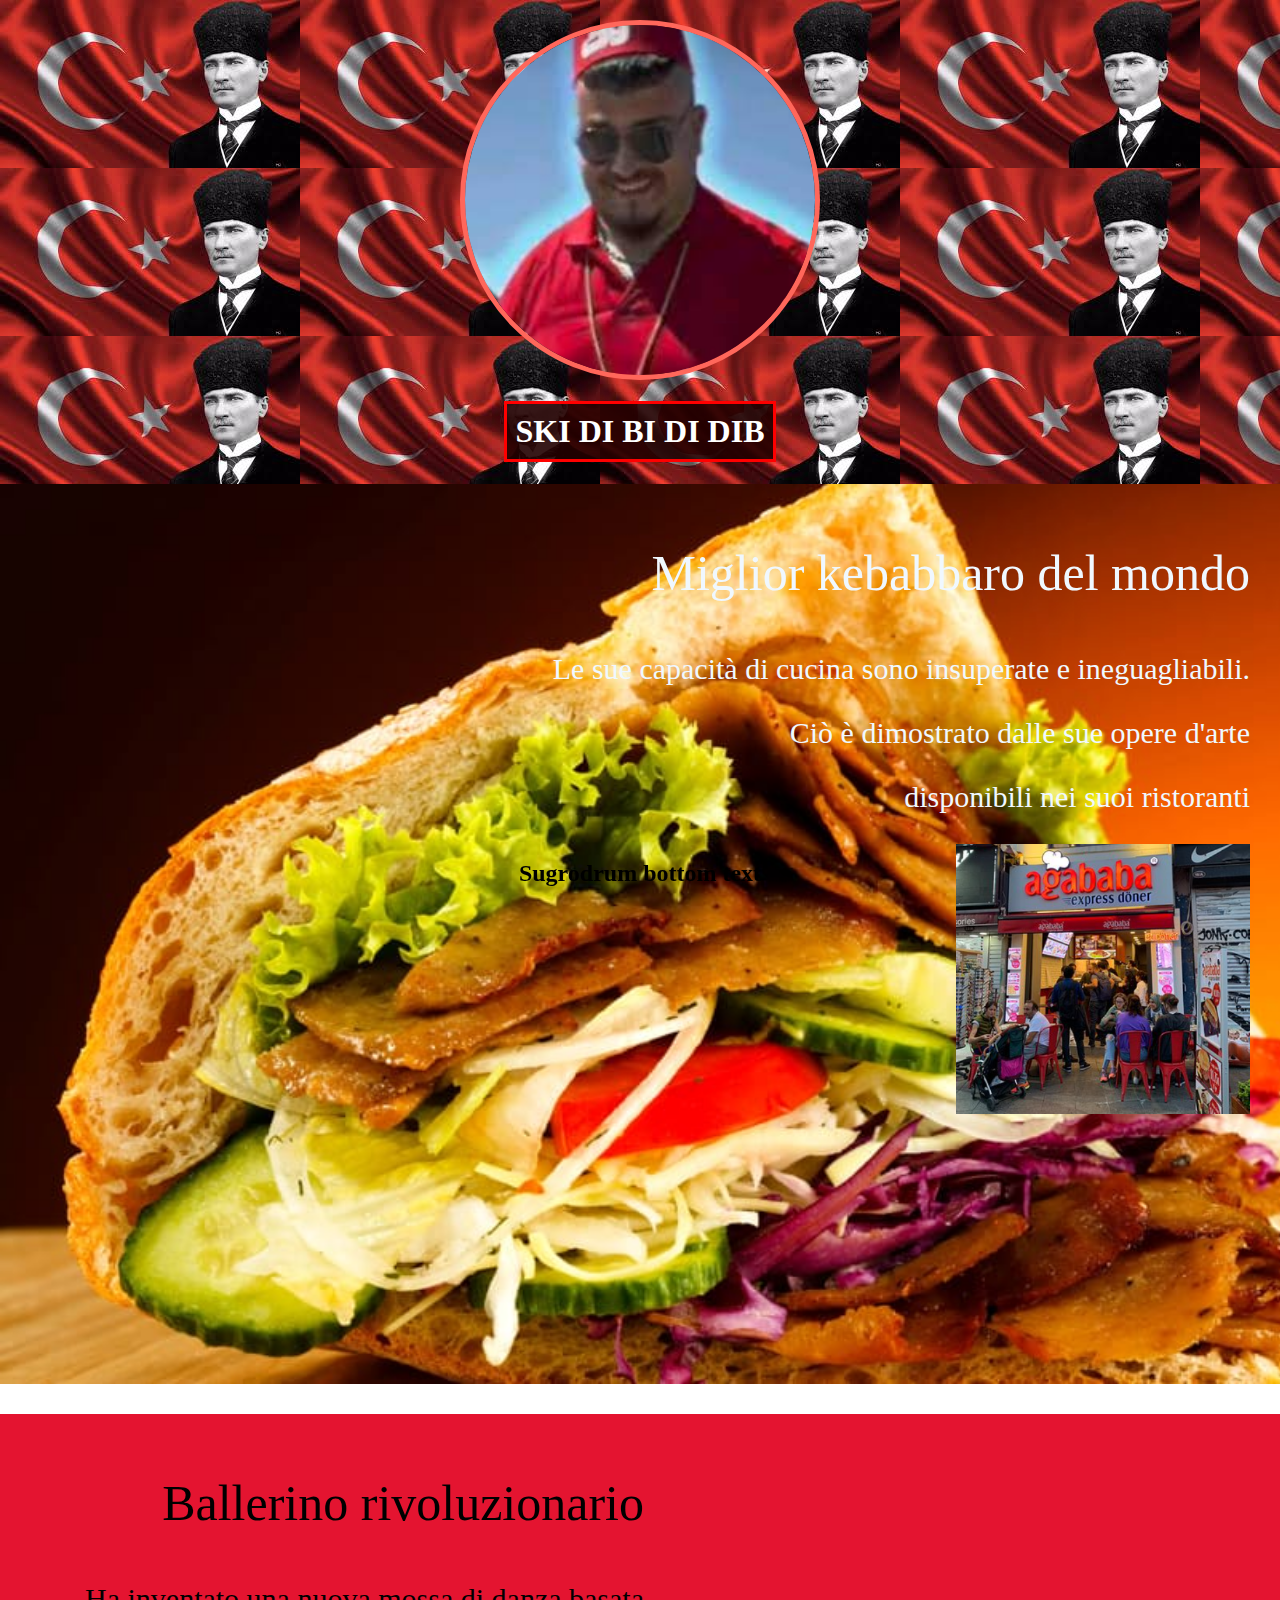
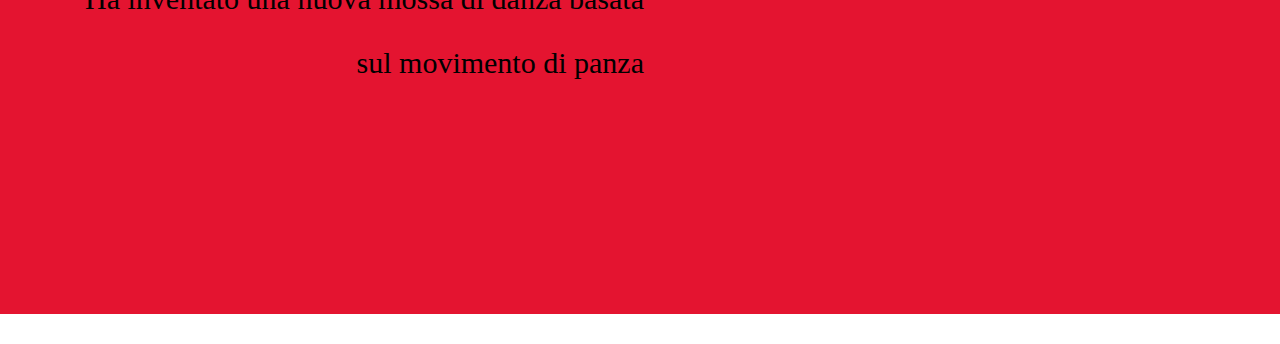
==== index.html @ 10715b48 "dioooo" ====
<!DOCTYPE html>
<html>
    <head>
            <title>SKI DI BI DI DIB DOB DOB YES YES</title>
            <link 
                rel ="stylesheet" 
                href ="style.css"
            />
    </head>
    <body>
        <div id="ex">
            <div class="image-box">
                <a href="https://www.youtube.com/watch?v=7Qxa19ODUIQ">
                    <img class="bordoimg rounded"
                        src="images/skibi.jpg" width="350" >
                </a>
            </div>
            
            <div class="nome">
                <h1 class="box_nome">SKI DI BI DI DIB</h1>
            </div>

        <div class="motivo1">    
            <div class="text1">
                <p>Miglior kebabbaro del mondo</p>
            </div>
            <div class="text2">
                <p>Le sue capacità di cucina sono insuperate e ineguagliabili.</p>
                <p>Ciò è dimostrato dalle sue opere d'arte</p>
                <p>disponibili nei suoi ristoranti</p>
            </div>
            <div class="agababa">
                <img src="images/agababa.png"/>
            </div>
        </div>    
          
        <div class="motivo2 mt">
            <div class="ski">
                <video autoplay muted loop id="skibidibop">
                    <source src="images/videoplayback (1).mp4">
                </video>
            </div>
        <div class="motivo2DX">
            <div class="text3">
                <p>Ballerino rivoluzionario</p>
            </div>
            <div class="text4">
                <p>Ha inventato una nuova mossa di danza basata</p>
                <p>sul movimento di panza</p>
            </div>
        </div>
        </div>

        <div class="motivo3">
            <div class="text4">
                <p></p>
            </div>
        </div>

            <div id="footer">
                <h2>Sugrodrum bottom text</h2>
            </div>
            
        </div>
    </body>


</html>
---- style.css ----
.rounded {
    border-radius: 50%;
    width: 350px;
    height: 350px;
}

.image-box {
    display: flex;
    justify-content: center;
    padding-top: 20px;
}

.bordoimg {
    display: block;
    margin: auto;
    border-radius: 100%;
    border: 5px solid #ff675b
}


.nome {
    display: flex;
    justify-content: center;
    color: rgb(255, 255, 255);
}

.box_nome {
        border-width:3px;
        border-style:solid;
        border-color:#ff0000;
        background-color: rgba(34, 0, 0, 0.9);
        padding: 9px;
}



.text1 {
    left: 55px;
    font-size: 50px;
    text-align: right;
    padding-right: 30px;
    padding-top: 10px;
    color: aliceblue;
}

.text2 {
    left: 55px;
    font-size: 30px;
    text-align: right;
    padding-right: 30px;
    color: aliceblue;
}

.text3 {
    left: 55px;
    font-size: 50px;
    text-align: right;
    padding-right: 30px;
    padding-top: 10px;
    color: black;
}

.text4 {
    left: 55px;
    font-size: 30px;
    text-align: right;
    padding-right: 30px;
    color: black;
}


.motivo1 {
    background: url(images/kebab1-2-3.jpg);
    background-size: cover;
    min-height: 500px;
    height: 100vh;
    padding-left: 30px;
 }

 .motivo2 {
    background-size: cover;
    min-height: 500px;
<<<<<<< HEAD
    height: 100vh;
    background-color: azure;
=======
    height: 80vh;
    background-color: rgb(228, 20, 48);
    position: relative;
    display: flex;
>>>>>>> d4effea (finito)
 }

 #skibidibop {
    position: absolute;
    top: 15px;
    left: 15px;
    object-fit: contain;
 }

.ski {
    padding: 15px;
    padding-right: 70px;
}

 body {
    margin: 0px;
 }

 #ex {
    background: url(images/bandiera.jpg);
    background-attachment: fixed;
 }


 #footer {
    position: fixed;
    bottom: 0;
    width: 100%;
    height: 60px;
    text-align: center;

 }

 .agababa {
    display: flex;
    justify-content: right;
    margin-right: 30px;
 }

 .agababa img {
    height: 270px;
 }

.mt {
    margin-top: 30px;
}
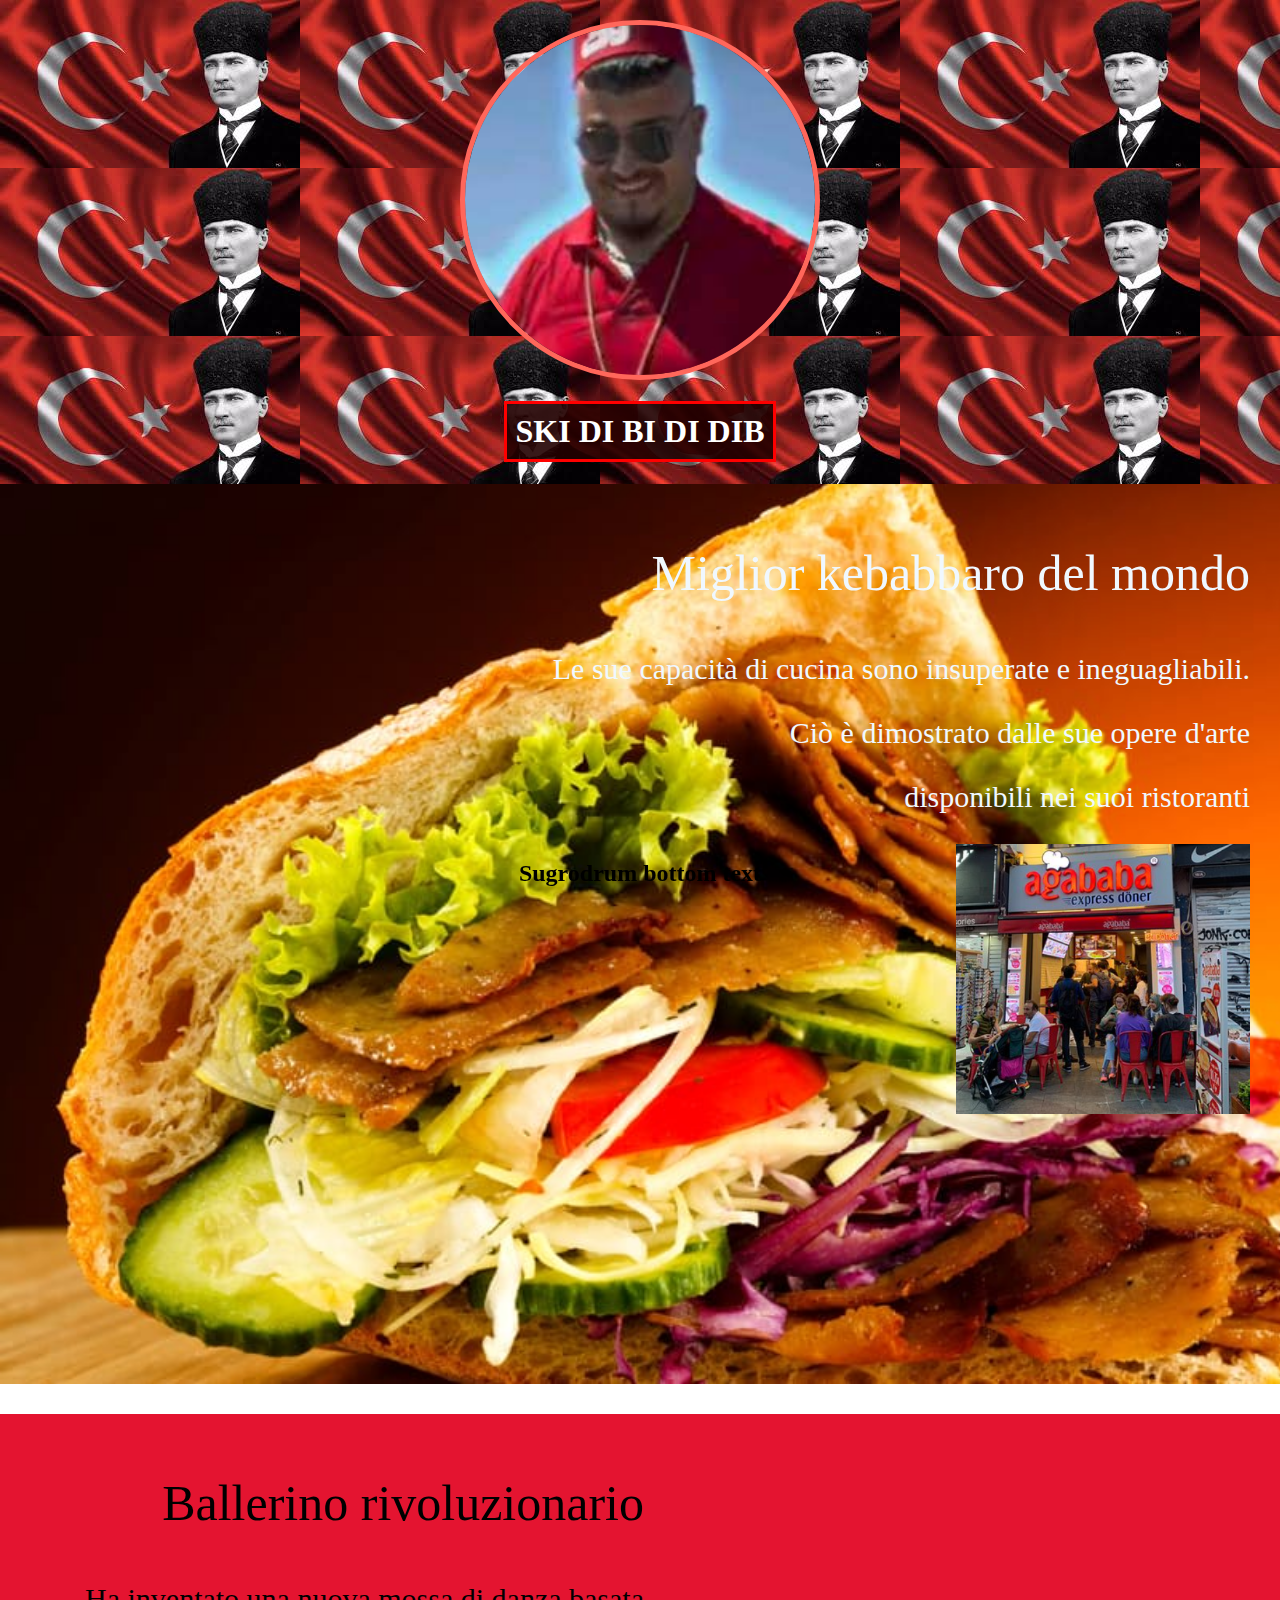
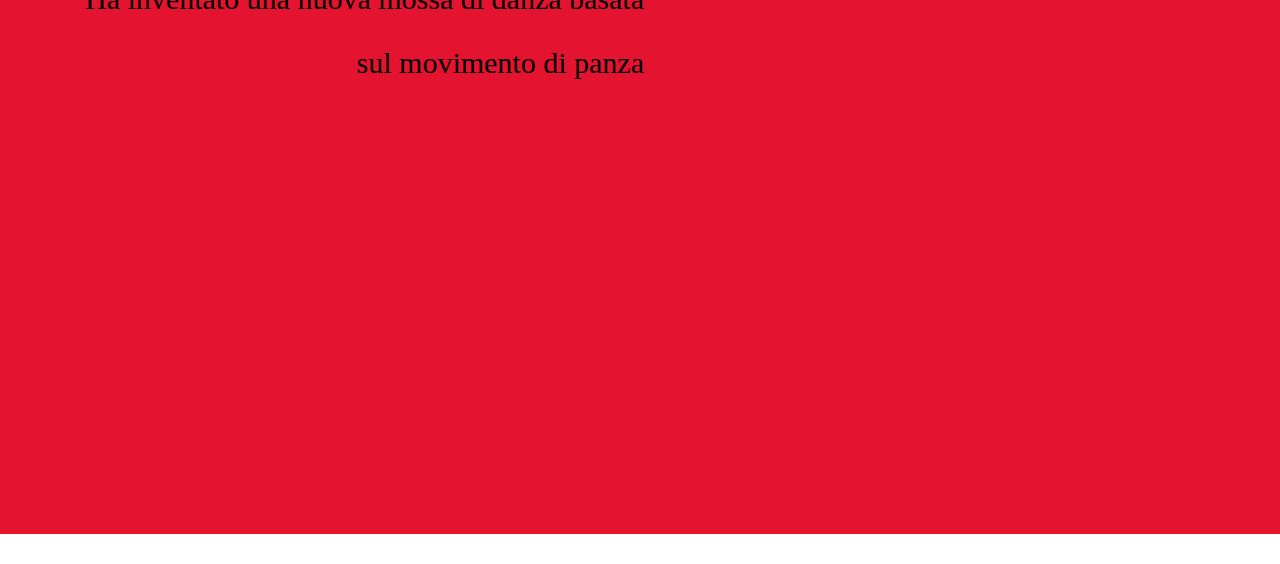
==== commit fdb894c9: "quasi finito" ====
--- a/index.html
+++ b/index.html
@@ -36,7 +36,7 @@
           
         <div class="motivo2 mt">
             <div class="ski">
-                <video autoplay muted loop id="skibidibop">
+                <video autoplay muted loop id="skibidibop" width="850px">
                     <source src="images/videoplayback (1).mp4">
                 </video>
             </div>
--- a/style.css
+++ b/style.css
@@ -80,16 +80,17 @@
  .motivo2 {
     background-size: cover;
     min-height: 500px;
-<<<<<<< HEAD
-    height: 100vh;
-    background-color: azure;
-=======
     height: 80vh;
     background-color: rgb(228, 20, 48);
     position: relative;
     display: flex;
->>>>>>> d4effea (finito)
  }
+
+.motivo2DX {
+    
+}
+
+
 
  #skibidibop {
     position: absolute;
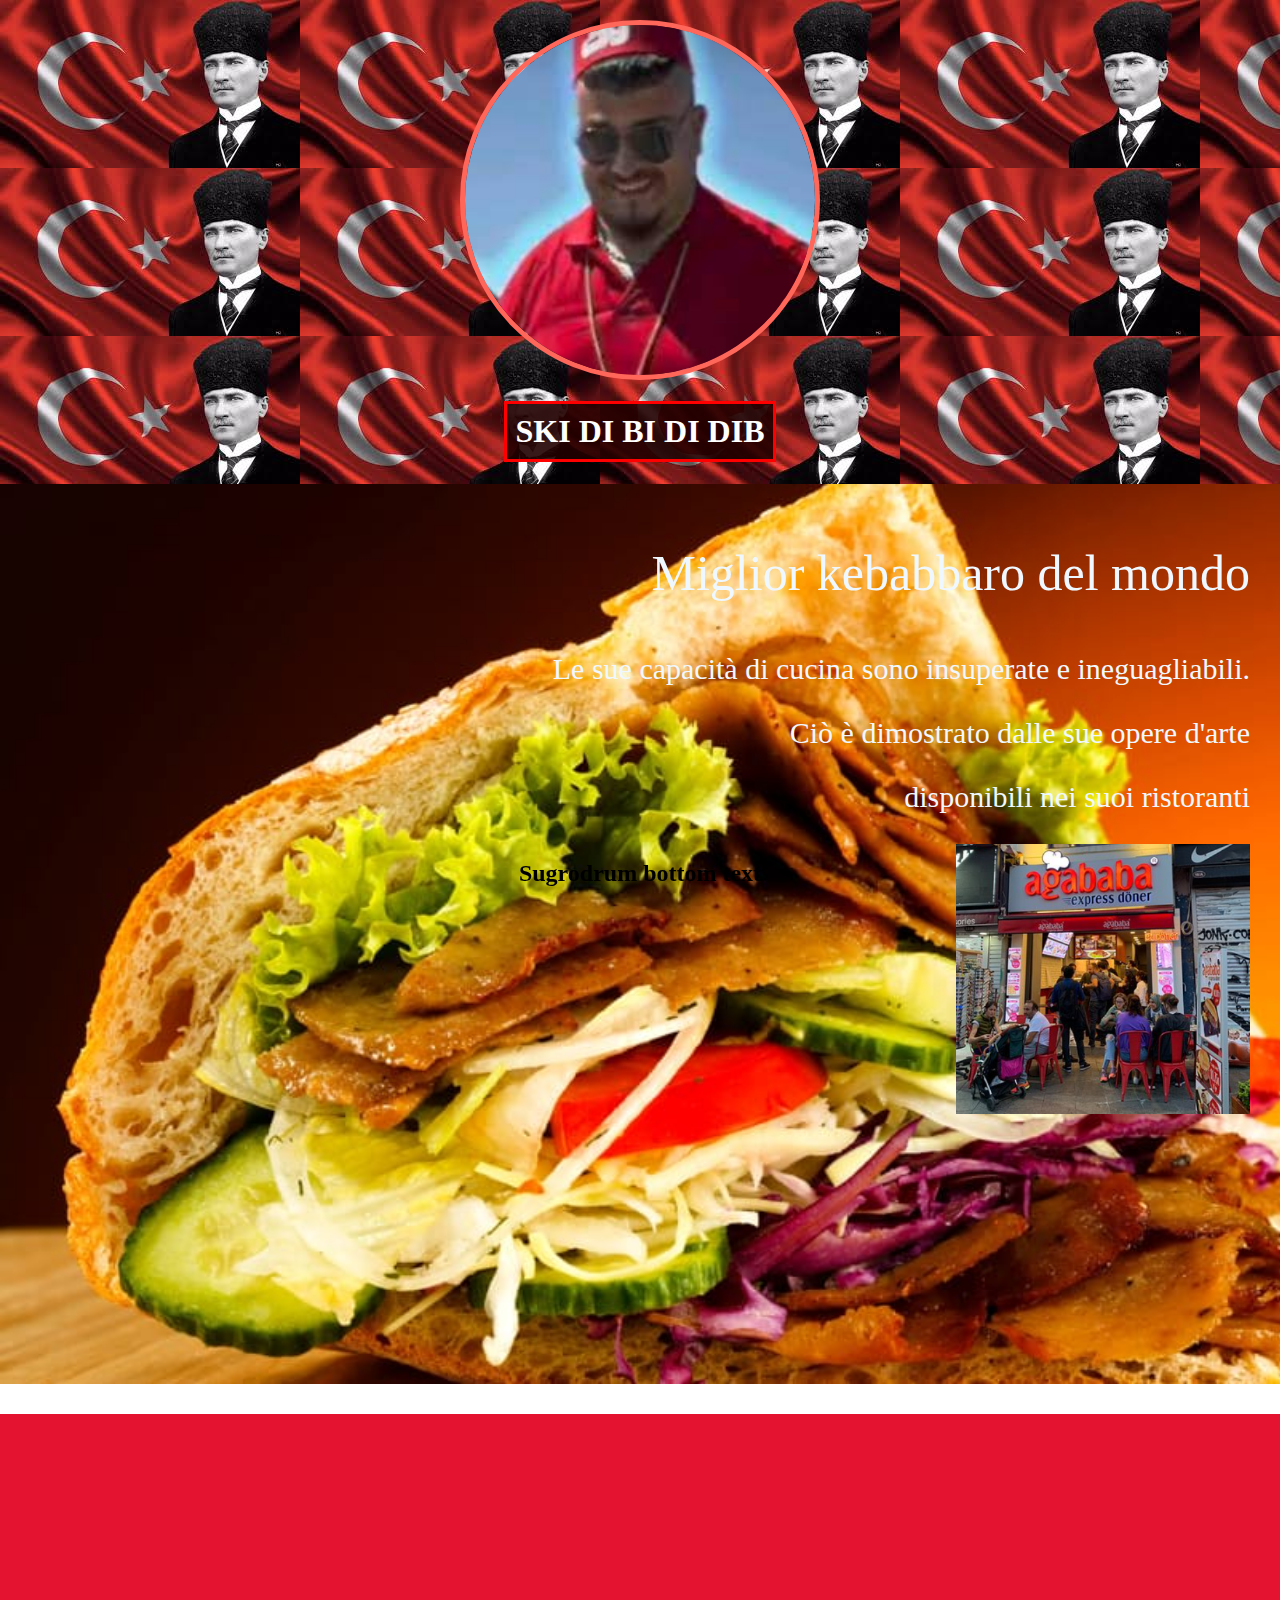
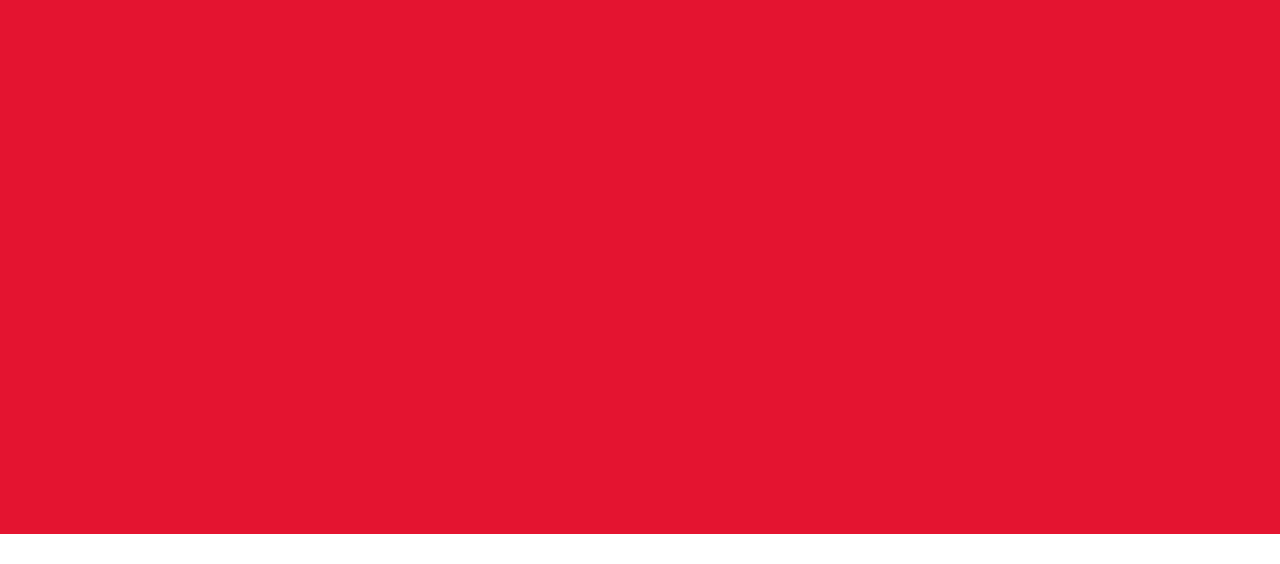
==== commit 57ca899c: "oplà" ====
--- a/index.html
+++ b/index.html
@@ -36,19 +36,19 @@
           
         <div class="motivo2 mt">
             <div class="ski">
-                <video autoplay muted loop id="skibidibop" width="850px">
-                    <source src="images/videoplayback (1).mp4">
-                </video>
+                <video muted loop autoplay id="SKIBIDIBOP"  width="1250px">
+                <source src="images/videoplayback (1).mp4" type="video/mp4">
+            </video>
             </div>
-        <div class="motivo2DX">
-            <div class="text3">
-                <p>Ballerino rivoluzionario</p>
+            <div class="motivo2DX">
+                <div class="text3">
+                    <p>Ballerino rivoluzionario</p>
+                </div>
+                <div class="text4">
+                    <p>Ha inventato una nuova mossa di danza</p>
+                    <p>basata sul movimento di panza</p>
+                </div>
             </div>
-            <div class="text4">
-                <p>Ha inventato una nuova mossa di danza basata</p>
-                <p>sul movimento di panza</p>
-            </div>
-        </div>
         </div>
 
         <div class="motivo3">
--- a/style.css
+++ b/style.css
@@ -57,7 +57,7 @@
     text-align: right;
     padding-right: 30px;
     padding-top: 10px;
-    color: black;
+    color: white;
 }
 
 .text4 {
@@ -65,7 +65,7 @@
     font-size: 30px;
     text-align: right;
     padding-right: 30px;
-    color: black;
+    color: white;
 }
 
 
@@ -85,12 +85,6 @@
     position: relative;
     display: flex;
  }
-
-.motivo2DX {
-    
-}
-
-
 
  #skibidibop {
     position: absolute;
